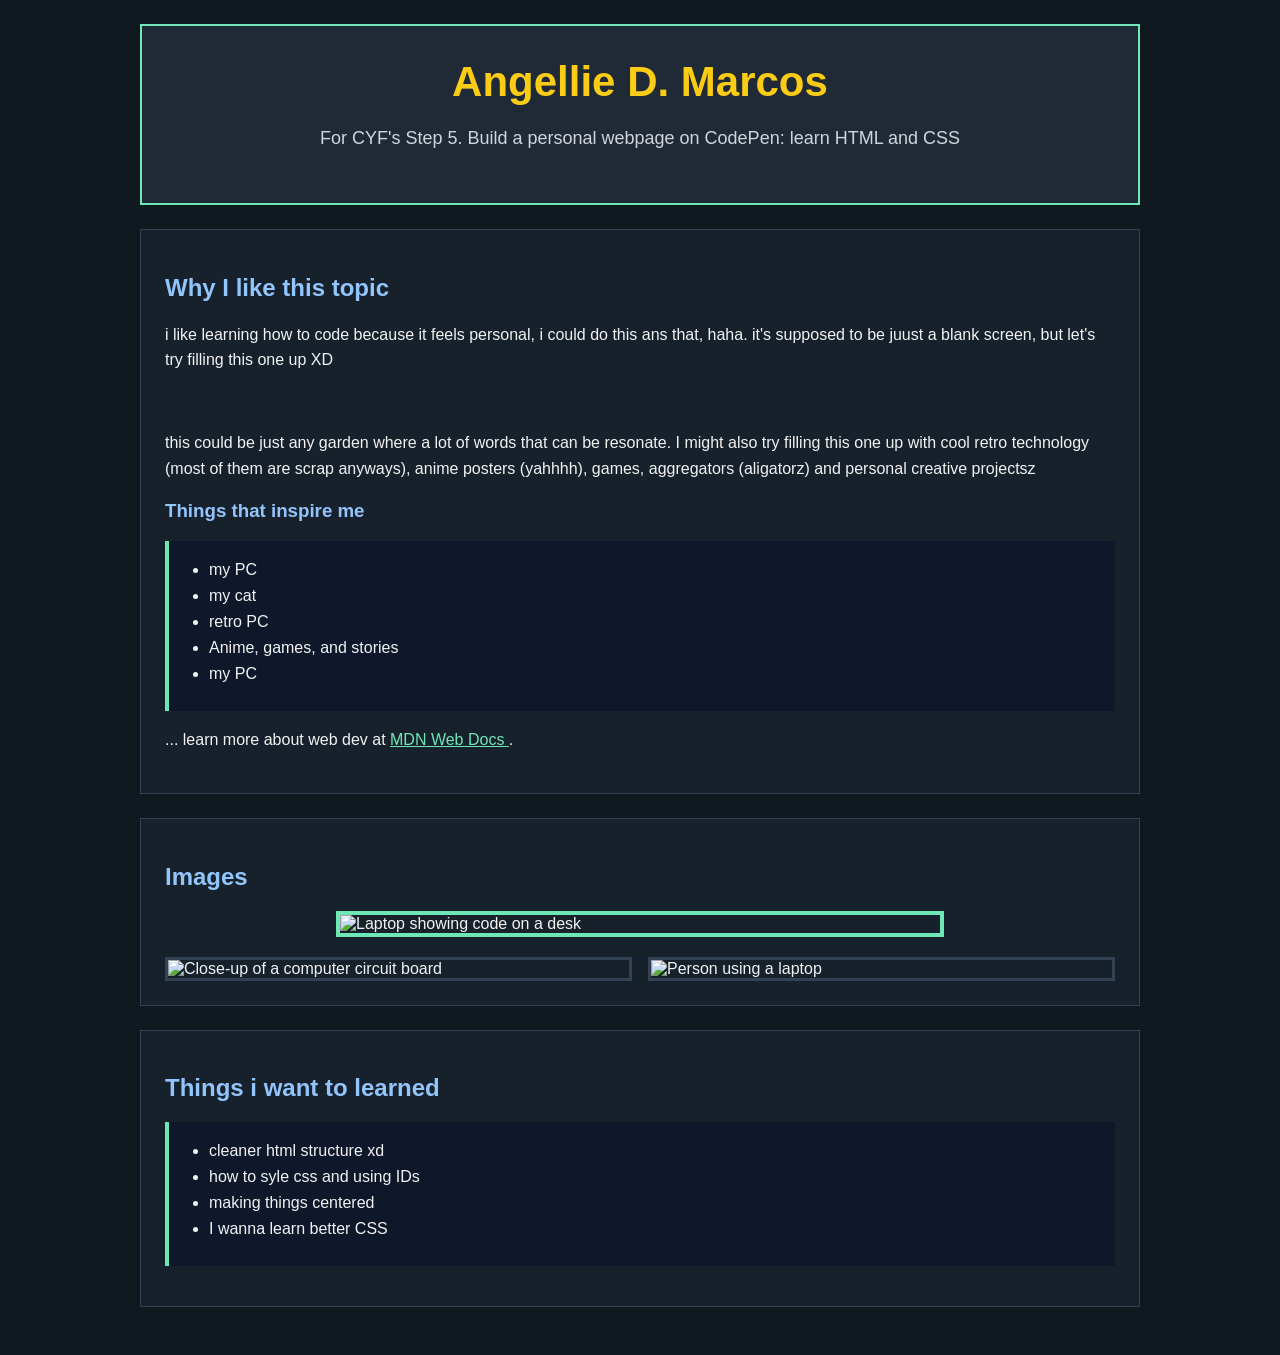
==== index.html @ b57032fa "Add files via upload" ====
<!DOCTYPE html>
<html lang="en">

  <head>
    <meta charset="UTF-8">
    <title>step 5</title>
    <link rel="stylesheet" href="./style.css">

  </head>
    
  <body>
  <div class="page">
  <header class="hero">
    <h1 id="main-title">Angellie D. Marcos</h1>
    <p class="intro">
      For CYF's Step 5. Build a personal webpage on CodePen: learn HTML and CSS
    </p>
  </header>

  <main>
    <section class="card">
      <h2>Why I like this topic</h2>

        <p>i like learning how to code because it feels personal, i could do this ans that, haha. it's supposed to be juust a blank screen, but let's try filling this one up XD <p><br>
      <p> this could be just any garden where a lot of words that can be resonate. I might also try filling this one up with cool retro technology (most of them are scrap anyways), anime posters (yahhhh), games, aggregators (aligatorz) and personal creative projectsz</p>

  <h3>Things that inspire me</h3>

  <ul>
    <li>my PC</li>
    <li>my cat</li>
    <li>retro PC</li>
    <li>Anime, games, and stories</li>
    <li>my PC</li>
  </ul>

      <p>
        ... learn more about web dev at
        <a href="https://developer.mozilla.org/en-US/docs/Learn" target="_blank">
          MDN Web Docs
        </a>.
      </p>
    </section>

    <section class="card">
      <h2>Images</h2>

      <img
        class="center-image"
        src="https://images.unsplash.com/photo-1498050108023-c5249f4df085?auto=format&fit=crop&w=900&q=80"
        alt="Laptop showing code on a desk"
      >

      <div class="image-row">
        <img
          src="https://images.unsplash.com/photo-1518770660439-4636190af475?auto=format&fit=crop&w=900&q=80"
          alt="Close-up of a computer circuit board"
        >

        <img
          src="https://images.unsplash.com/photo-1516321318423-f06f85e504b3?auto=format&fit=crop&w=900&q=80"
          alt="Person using a laptop"
        >
      </div>
    </section>

    <section class="card">
      <h2>Things i want to learned</h2>
      <ul>
        <li>cleaner html structure xd </li> <!-- dirty structure !-->
        <li>how to syle css and using IDs</li>
        <li>making things centered</li>
        <li>I wanna learn better CSS</li>
      </ul>
    </section>
  </main>
</div>
    
  </body>
  
</html>
---- style.css ----
body {
  margin: 0;
  font-family: Arial, Helvetica, sans-serif;
  background-color: #101820;
  color: #f2f2f2;
}

.page {
  max-width: 1000px;
  margin: 0 auto;
  padding: 24px;
}

.hero {
  background-color: #1f2a36;
  border: 2px solid #6ee7b7;
  padding: 32px;
  margin-bottom: 24px;
  text-align: center;
}

#main-title {
  color: #facc15;
  font-size: 42px;
  margin: 0;
}

.intro {
  font-size: 18px;
  color: #d1d5db;
}

.card {
  background-color: #17212b;
  border: 1px solid #334155;
  padding: 24px;
  margin-bottom: 24px;
}

h2,
h3,
h4,
h5,
h6 {
  color: #93c5fd;
}

p {
  font-size: 16px;
  line-height: 1.6;
}

a {
  color: #6ee7b7;
}

a:hover {
  color: #facc15;
}

.highlight {
  color: #facc15;
  font-weight: bold;
}

.center-image {
  display: block;
  width: 100%;
  max-width: 600px;
  margin: 20px auto;
  border: 4px solid #6ee7b7;
}

.image-row {
  display: flex;
  gap: 16px;
  margin-top: 20px;
}

.image-row img {
  width: 50%;
  border: 3px solid #334155;
}

ul {
  background-color: #0f172a;
  padding: 20px 20px 20px 40px;
  border-left: 4px solid #6ee7b7;
}

li {
  margin-bottom: 8px;
}

@media (max-width: 700px) {
  .image-row {
    flex-direction: column;
  }

  .image-row img {
    width: 100%;
  }

  #main-title {
    font-size: 32px;
  }
}
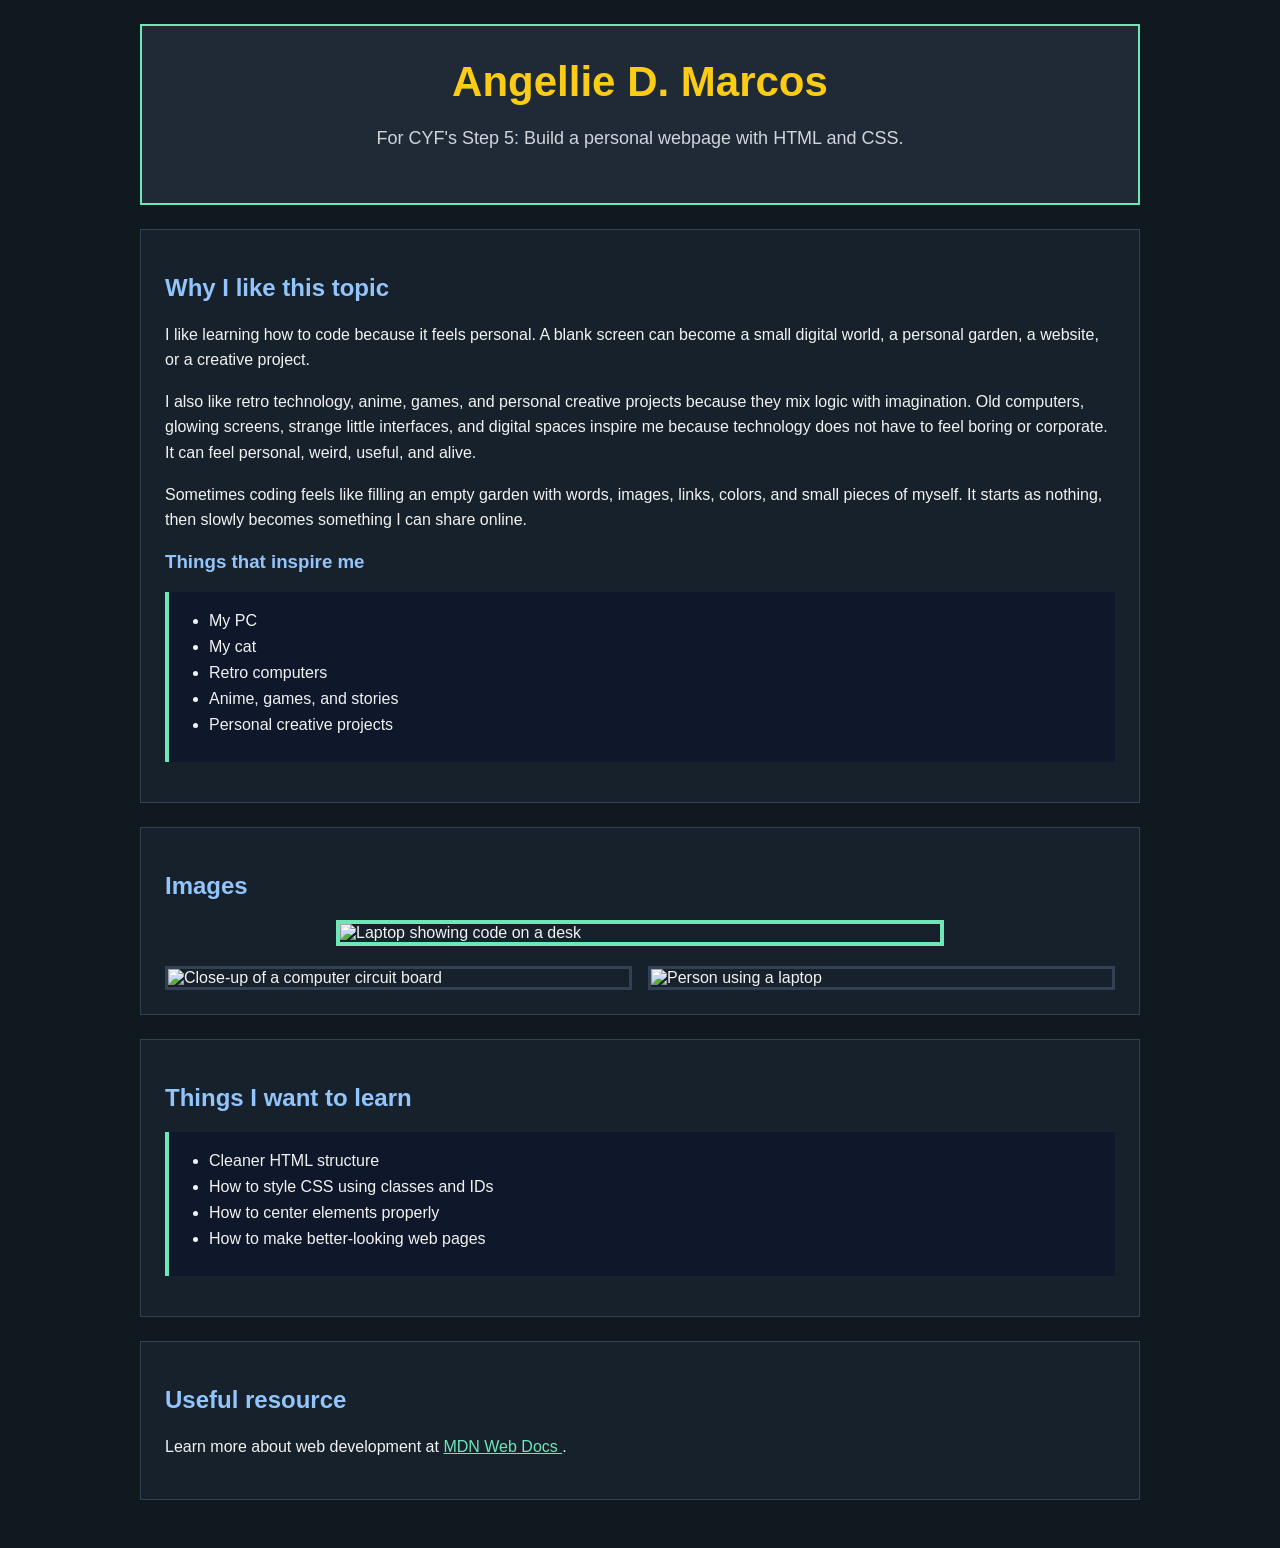
==== commit 04ab0644: "Update index.html" ====
--- a/index.html
+++ b/index.html
@@ -1,45 +1,54 @@
 <!DOCTYPE html>
 <html lang="en">
+<head>
+  <meta charset="UTF-8" />
+  <meta name="viewport" content="width=device-width, initial-scale=1.0" />
 
-  <head>
-    <meta charset="UTF-8">
-    <title>step 5</title>
-    <link rel="stylesheet" href="./style.css">
+  <title>Angellie D. Marcos</title>
 
-  </head>
-    
-  <body>
-  <div class="page">
-  <header class="hero">
-    <h1 id="main-title">Angellie D. Marcos</h1>
-    <p class="intro">
-      For CYF's Step 5. Build a personal webpage on CodePen: learn HTML and CSS
-    </p>
-  </header>
+  <link rel="stylesheet" href="style.css" />
+</head>
 
-  <main>
+<body>
+  <main class="page">
+    <header class="hero">
+      <h1 id="main-title">Angellie D. Marcos</h1>
+
+      <p class="intro">
+        For CYF's Step 5: Build a personal webpage with HTML and CSS.
+      </p>
+    </header>
+
     <section class="card">
       <h2>Why I like this topic</h2>
 
-        <p>i like learning how to code because it feels personal, i could do this ans that, haha. it's supposed to be juust a blank screen, but let's try filling this one up XD <p><br>
-      <p> this could be just any garden where a lot of words that can be resonate. I might also try filling this one up with cool retro technology (most of them are scrap anyways), anime posters (yahhhh), games, aggregators (aligatorz) and personal creative projectsz</p>
-
-  <h3>Things that inspire me</h3>
-
-  <ul>
-    <li>my PC</li>
-    <li>my cat</li>
-    <li>retro PC</li>
-    <li>Anime, games, and stories</li>
-    <li>my PC</li>
-  </ul>
+      <p>
+        I like learning how to code because it feels personal. A blank screen can become
+        a small digital world, a personal garden, a website, or a creative project.
+      </p>
 
       <p>
-        ... learn more about web dev at
-        <a href="https://developer.mozilla.org/en-US/docs/Learn" target="_blank">
-          MDN Web Docs
-        </a>.
+        I also like retro technology, anime, games, and personal creative projects because
+        they mix logic with imagination. Old computers, glowing screens, strange little
+        interfaces, and digital spaces inspire me because technology does not have to feel
+        boring or corporate. It can feel personal, weird, useful, and alive.
       </p>
+
+      <p>
+        Sometimes coding feels like filling an empty garden with words, images, links,
+        colors, and small pieces of myself. It starts as nothing, then slowly becomes
+        something I can share online.
+      </p>
+
+      <h3>Things that inspire me</h3>
+
+      <ul>
+        <li>My PC</li>
+        <li>My cat</li>
+        <li>Retro computers</li>
+        <li>Anime, games, and stories</li>
+        <li>Personal creative projects</li>
+      </ul>
     </section>
 
     <section class="card">
@@ -49,33 +58,46 @@
         class="center-image"
         src="https://images.unsplash.com/photo-1498050108023-c5249f4df085?auto=format&fit=crop&w=900&q=80"
         alt="Laptop showing code on a desk"
-      >
+      />
 
       <div class="image-row">
         <img
           src="https://images.unsplash.com/photo-1518770660439-4636190af475?auto=format&fit=crop&w=900&q=80"
           alt="Close-up of a computer circuit board"
-        >
+        />
 
         <img
           src="https://images.unsplash.com/photo-1516321318423-f06f85e504b3?auto=format&fit=crop&w=900&q=80"
           alt="Person using a laptop"
-        >
+        />
       </div>
     </section>
 
     <section class="card">
-      <h2>Things i want to learned</h2>
+      <h2>Things I want to learn</h2>
+
       <ul>
-        <li>cleaner html structure xd </li> <!-- dirty structure !-->
-        <li>how to syle css and using IDs</li>
-        <li>making things centered</li>
-        <li>I wanna learn better CSS</li>
+        <li>Cleaner HTML structure</li>
+        <li>How to style CSS using classes and IDs</li>
+        <li>How to center elements properly</li>
+        <li>How to make better-looking web pages</li>
       </ul>
     </section>
+
+    <section class="card">
+      <h2>Useful resource</h2>
+
+      <p>
+        Learn more about web development at
+        <a
+          href="https://developer.mozilla.org/en-US/docs/Learn"
+          target="_blank"
+          rel="noopener noreferrer"
+        >
+          MDN Web Docs
+        </a>.
+      </p>
+    </section>
   </main>
-</div>
-    
-  </body>
-  
+</body>
 </html>
